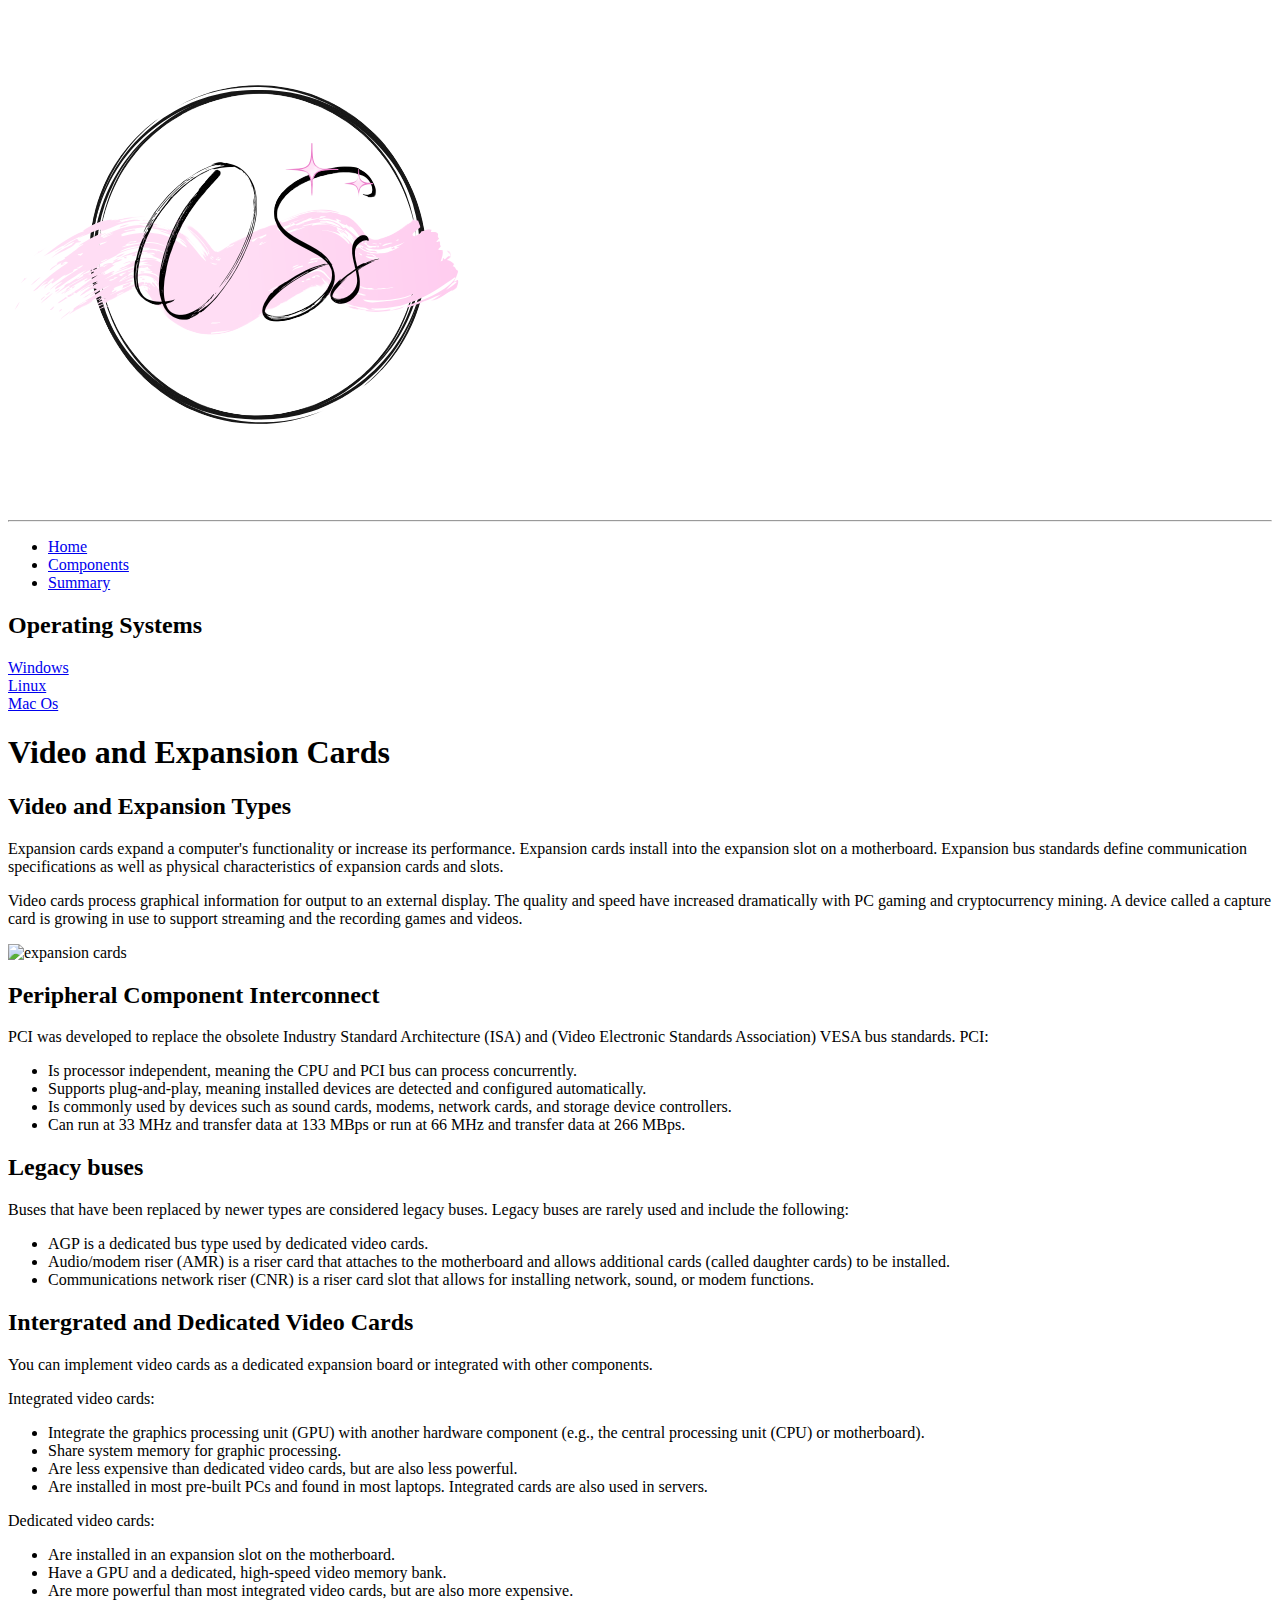
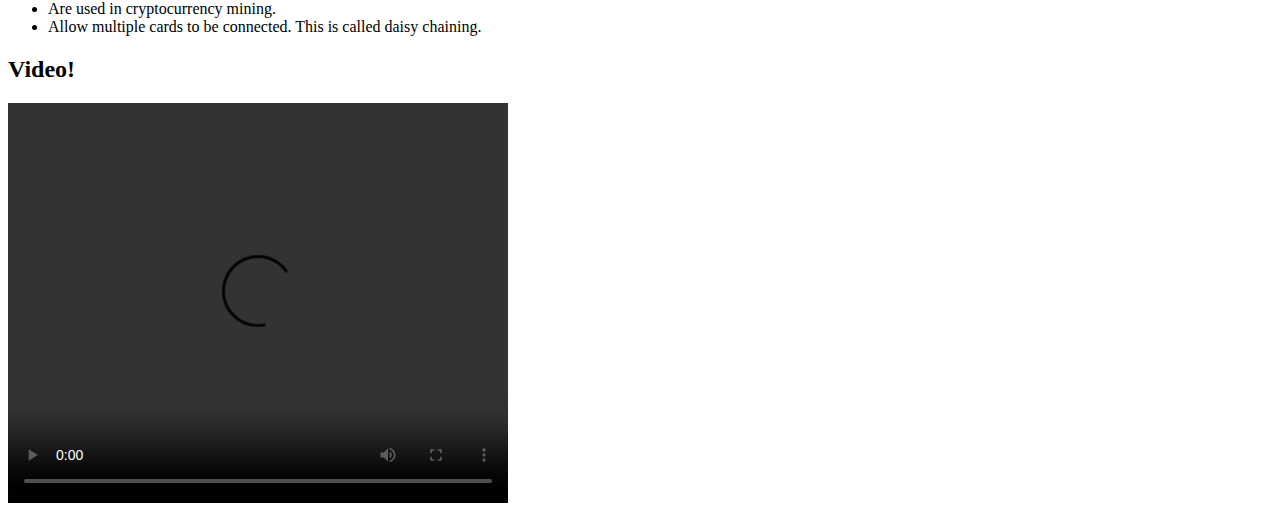
==== linux.html @ 0eb26a39 "Create linux.html" ====
<!DOCTYPE html>
<html>
<head>
 <link rel="stylesheet" href="linux.html">
 <meta charset="utf-8">
 <meta name="viewport" content="width=device-width, initial-scale=1.0, maximum-scale=1.0, user-scalable=no">
 <link href="https://fonts.googleapis.com/css?family=Ruge+Boogie:regular" rel="stylesheet" />
 <link href="https://fonts.googleapis.com/css?family=Playwrite+AU+SA:100,200,300,regular" rel="stylesheet" />
 <title>Operating Systems</title>


</head>
<body>
<div class="container">
 <div class="content">
<img src="logo (1) (1).png" class="logo">
  <hr>
     <div class="container2">
         <nav>
             <ul>
                 <li><a href="index.html">Home</a></li>
                 <li><a href="main.html">Components</a></li>
                 <li><a href="Summary.html">Summary</a></li>
             </ul>
         </nav>
     </div>
 <div class="page-container">
     <div class="components-nav">
        <h2>Operating Systems</h2>
        <a href="windows.html" class="component-link">
            <div class="component-box">Windows</div>
        </a>
        <a href="linux.html" class="component-link">
            <div class="component-box">Linux</div>
        </a>
        <a href="mac.html" class="component-link">
            <div class="component-box">Mac Os</div>
        </a>
     </div>
      <div class="component-content">
            <h1>Video and Expansion Cards</h1>
            <div class="info-section">
                <h2> Video and Expansion Types</h2>
<p>Expansion cards expand a computer's functionality or increase its performance. Expansion cards install into the expansion slot on a motherboard. Expansion bus standards define communication specifications as well as physical characteristics of expansion cards and slots.</p>   
             <p>Video cards process graphical information for output to an external display. The quality and speed have increased dramatically with PC gaming and cryptocurrency mining. A device called a capture card is growing in use to support streaming and the recording games and videos.</p>
             <img src="expansion.jpeg" alt="expansion cards" class="section-image">
                 <div class="feature-list">
                <h2>Peripheral Component Interconnect</h2>            
<p>PCI was developed to replace the obsolete Industry Standard Architecture (ISA) and (Video Electronic Standards Association) VESA bus standards. PCI:</p>             
                  <ul>
<li>Is processor independent, meaning the CPU and PCI bus can process concurrently.</li>
<li>Supports plug-and-play, meaning installed devices are detected and configured automatically.</li>
<li>Is commonly used by devices such as sound cards, modems, network cards, and storage device controllers.</li>
<li>Can run at 33 MHz and transfer data at 133 MBps or run at 66 MHz and transfer data at 266 MBps.</li>
              </ul>
       <h2>Legacy buses</h2>
                  <p>	Buses that have been replaced by newer types are considered legacy buses. Legacy buses are rarely used and include the following:</p>
                  <ul>
<li>AGP is a dedicated bus type used by dedicated video cards.</li>
<li>Audio/modem riser (AMR) is a riser card that attaches to the motherboard and allows additional cards (called daughter cards) to be installed.</li>
<li>Communications network riser (CNR) is a riser card slot that allows for installing network, sound, or modem functions.</li>
                   
                  </ul>
                 <h2>Intergrated and Dedicated Video Cards</h2>
    <p>You can implement video cards as a dedicated expansion board or integrated with other components.</p>
        <p>Integrated video cards:</p>
                  <ul>
<li>Integrate the graphics processing unit (GPU) with another hardware component (e.g., the central processing unit (CPU) or motherboard).</li>
<li>Share system memory for graphic processing.</li>
<li>Are less expensive than dedicated video cards, but are also less powerful.</li>
<li>Are installed in most pre-built PCs and found in most laptops. Integrated cards are also used in servers.</li>  
                  </ul>
        <p>Dedicated video cards:</p>
                  <ul>
                   <li>Are installed in an expansion slot on the motherboard.</li>
<li>Have a GPU and a dedicated, high-speed video memory bank.</li>
<li>Are more powerful than most integrated video cards, but are also more expensive.</li>
<li>Are used in cryptocurrency mining.</li>
<li>Allow multiple cards to be connected. This is called daisy chaining.</li>
                  </ul>

                         <h2>Video!</h2>
  <video width="500px" height="400px" controls>
        <source src="Slots (1).mp4" type="video/mp4">
    </video>
                 </div>
       
            </div>
   
                </div>
            </div>
        </div>
    </div>
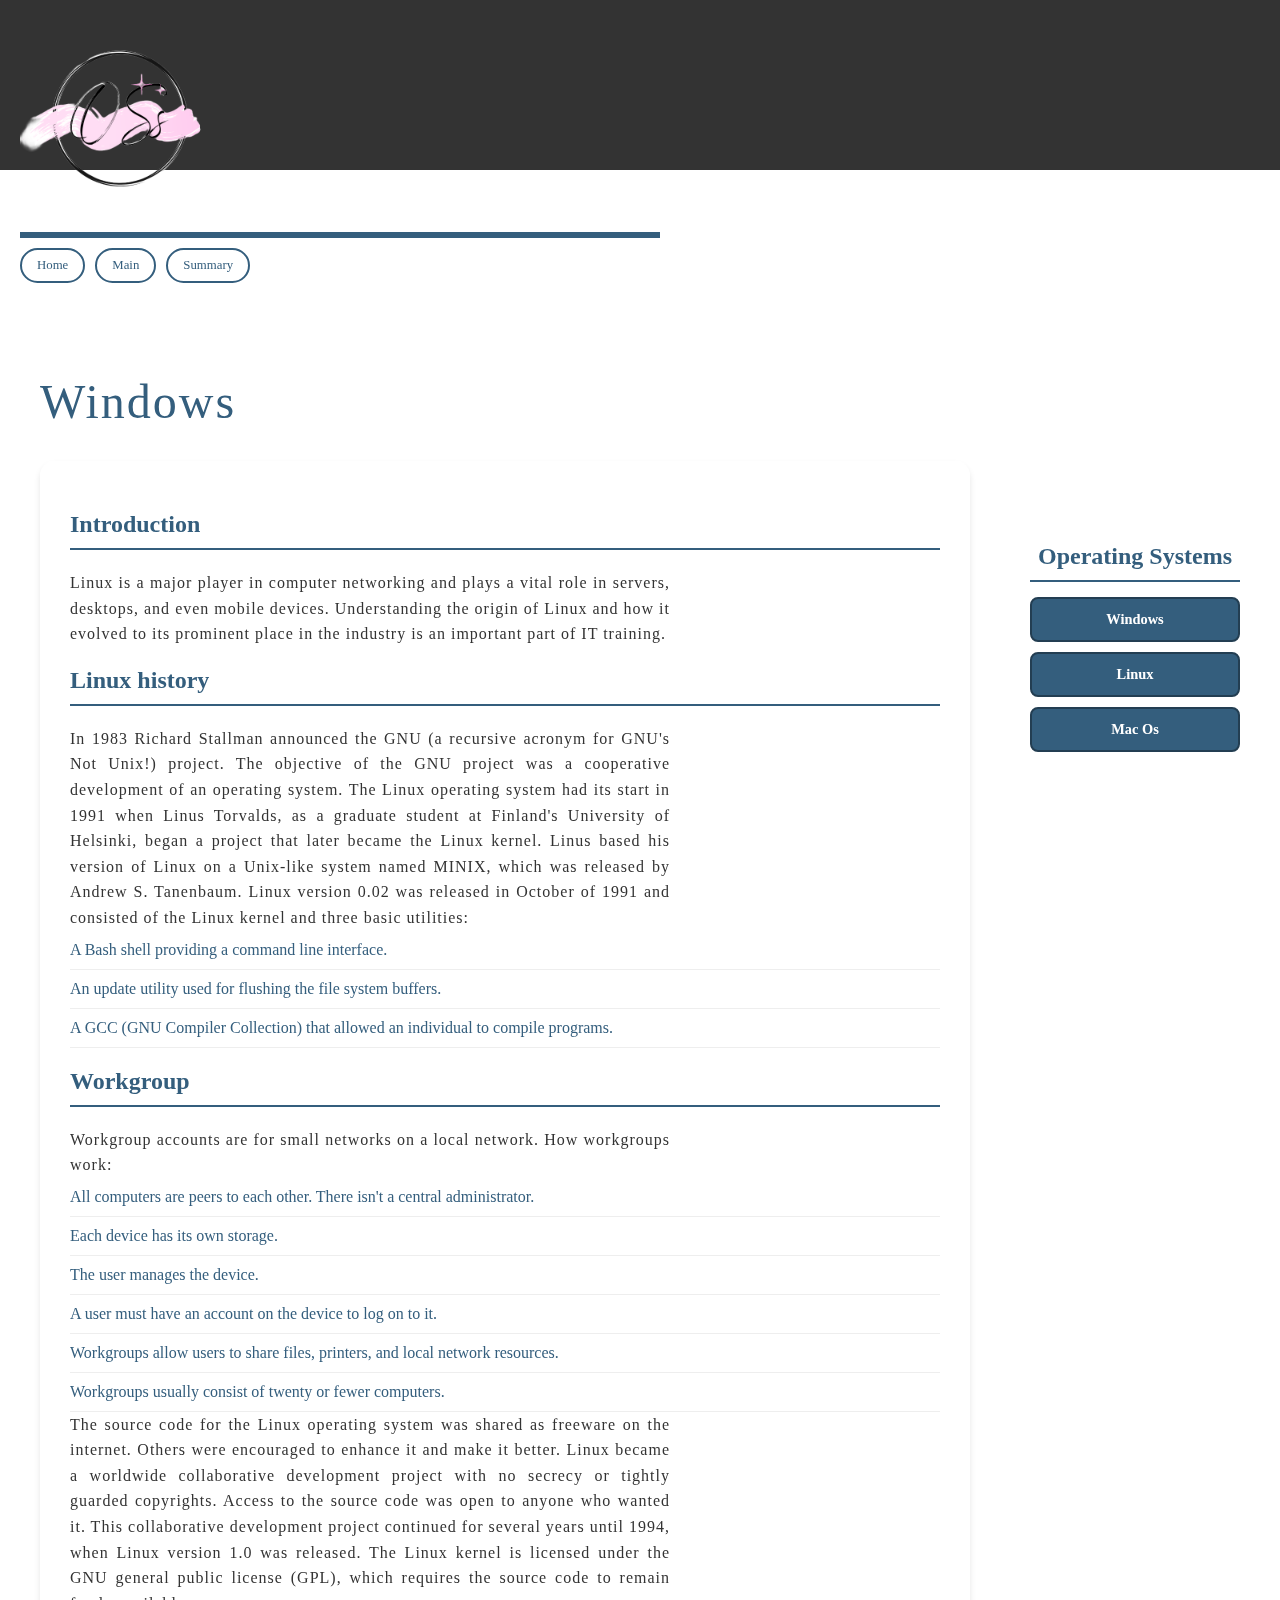
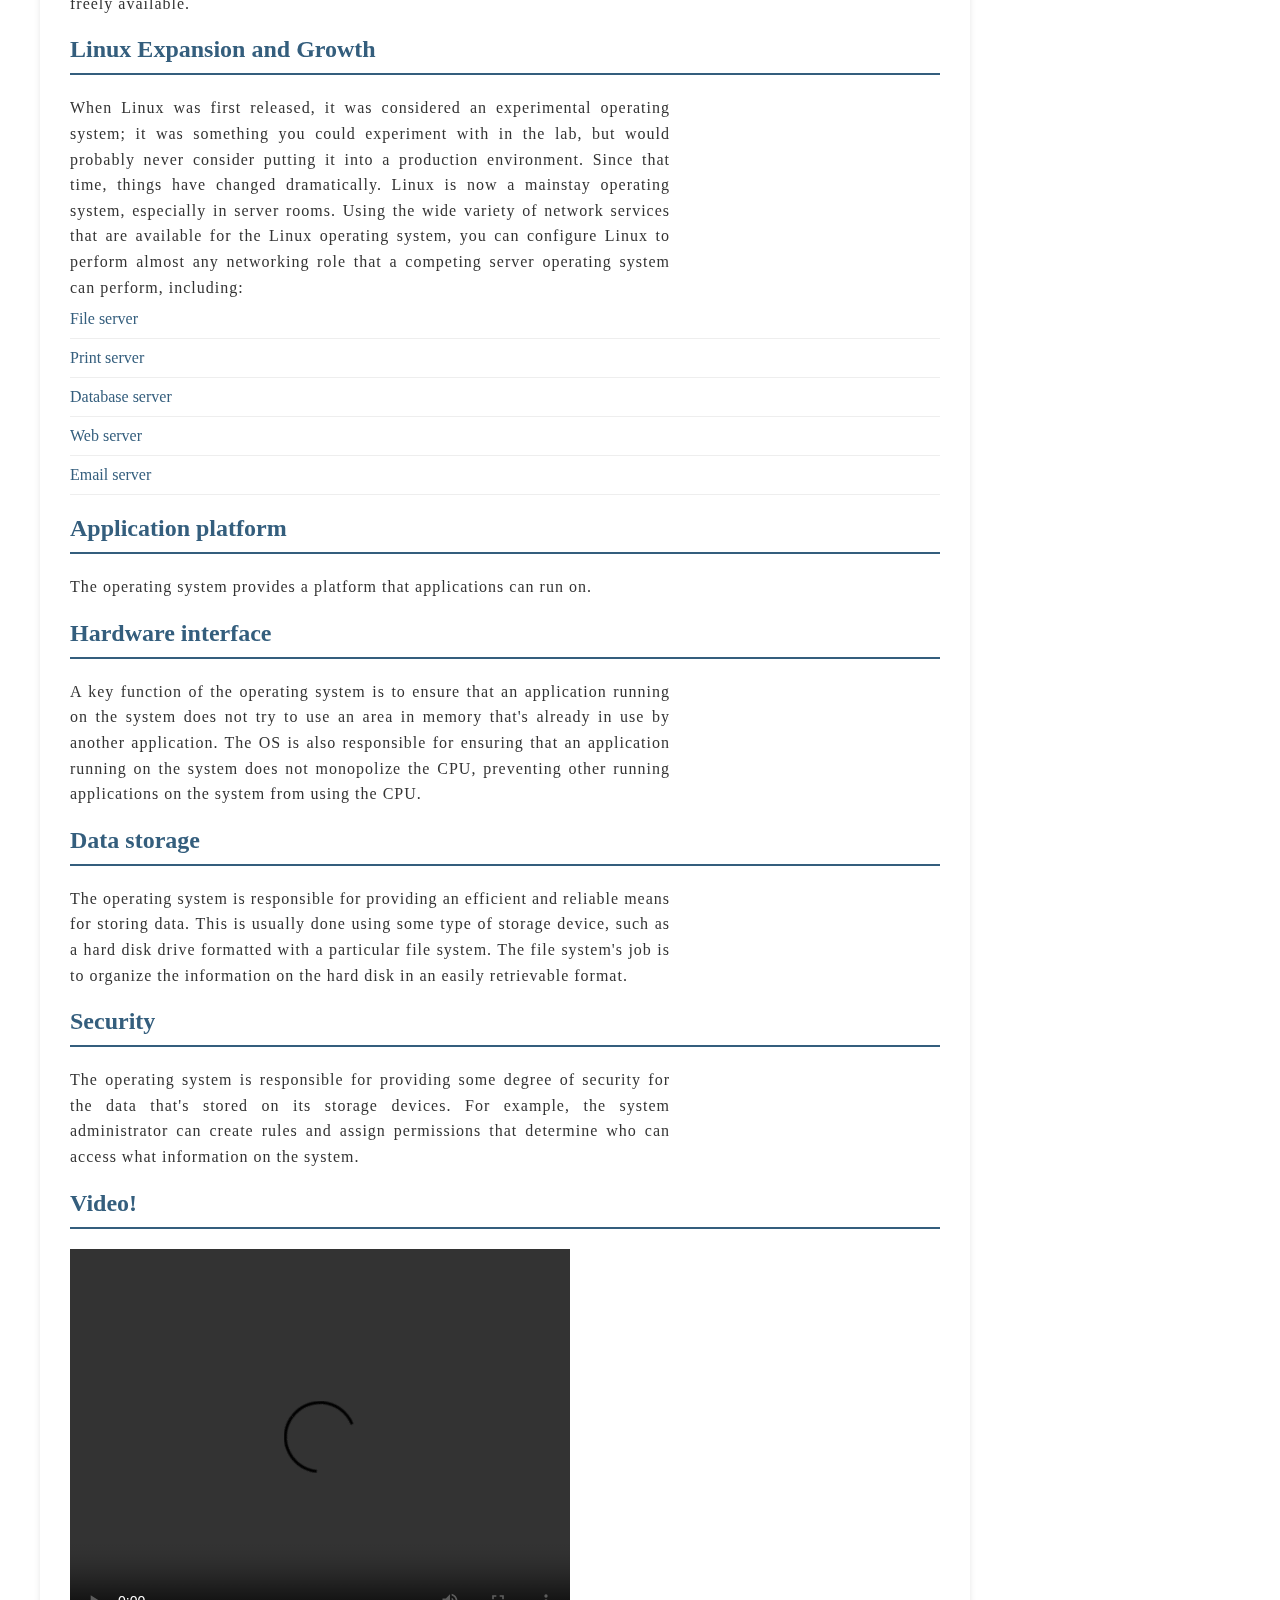
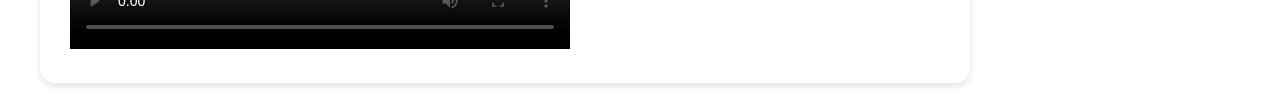
==== commit adbfdcb8: "Update linux.html" ====
--- a/linux.html
+++ b/linux.html
@@ -1,7 +1,7 @@
 <!DOCTYPE html>
 <html>
 <head>
- <link rel="stylesheet" href="linux.html">
+ <link rel="stylesheet" href="linux.css">
  <meta charset="utf-8">
  <meta name="viewport" content="width=device-width, initial-scale=1.0, maximum-scale=1.0, user-scalable=no">
  <link href="https://fonts.googleapis.com/css?family=Ruge+Boogie:regular" rel="stylesheet" />
@@ -19,7 +19,7 @@
          <nav>
              <ul>
                  <li><a href="index.html">Home</a></li>
-                 <li><a href="main.html">Components</a></li>
+                 <li><a href="main.html">Main</a></li>
                  <li><a href="Summary.html">Summary</a></li>
              </ul>
          </nav>
@@ -38,46 +38,60 @@
         </a>
      </div>
       <div class="component-content">
-            <h1>Video and Expansion Cards</h1>
+            <h1>Windows</h1>
             <div class="info-section">
-                <h2> Video and Expansion Types</h2>
-<p>Expansion cards expand a computer's functionality or increase its performance. Expansion cards install into the expansion slot on a motherboard. Expansion bus standards define communication specifications as well as physical characteristics of expansion cards and slots.</p>   
-             <p>Video cards process graphical information for output to an external display. The quality and speed have increased dramatically with PC gaming and cryptocurrency mining. A device called a capture card is growing in use to support streaming and the recording games and videos.</p>
-             <img src="expansion.jpeg" alt="expansion cards" class="section-image">
+                <h2> Introduction</h2>
+<p>Linux is a major player in computer networking and plays a vital role in servers, desktops, and even mobile devices. Understanding the origin of Linux and how it evolved to its prominent place in the industry is an important part of IT training.</p>          
                  <div class="feature-list">
-                <h2>Peripheral Component Interconnect</h2>            
-<p>PCI was developed to replace the obsolete Industry Standard Architecture (ISA) and (Video Electronic Standards Association) VESA bus standards. PCI:</p>             
+                <h2>Linux history</h2>         
+<p>In 1983 Richard Stallman announced the GNU (a recursive acronym for GNU's Not Unix!) project. 
+ The objective of the GNU project was a cooperative development of an operating system.
+ The Linux operating system had its start in 1991 when Linus Torvalds, as a graduate student at Finland's University of Helsinki,
+ began a project that later became the Linux kernel. Linus based his version of Linux on a Unix-like system named MINIX, which was released by Andrew S. Tanenbaum. 
+ Linux version 0.02 was released in October of 1991 and consisted of the Linux kernel and three basic utilities:</p>          
                   <ul>
-<li>Is processor independent, meaning the CPU and PCI bus can process concurrently.</li>
-<li>Supports plug-and-play, meaning installed devices are detected and configured automatically.</li>
-<li>Is commonly used by devices such as sound cards, modems, network cards, and storage device controllers.</li>
-<li>Can run at 33 MHz and transfer data at 133 MBps or run at 66 MHz and transfer data at 266 MBps.</li>
+<li>A Bash shell providing a command line interface.</li>
+<li>An update utility used for flushing the file system buffers.</li>
+<li>A GCC (GNU Compiler Collection) that allowed an individual to compile programs.</li>
               </ul>
-       <h2>Legacy buses</h2>
-                  <p>	Buses that have been replaced by newer types are considered legacy buses. Legacy buses are rarely used and include the following:</p>
+                  
+       <h2>Workgroup</h2>
+                 <p>Workgroup accounts are for small networks on a local network. How workgroups work:</p>
                   <ul>
-<li>AGP is a dedicated bus type used by dedicated video cards.</li>
-<li>Audio/modem riser (AMR) is a riser card that attaches to the motherboard and allows additional cards (called daughter cards) to be installed.</li>
-<li>Communications network riser (CNR) is a riser card slot that allows for installing network, sound, or modem functions.</li>
-                   
+<li>All computers are peers to each other. There isn't a central administrator.</li>
+<li>Each device has its own storage.</li>
+<li>The user manages the device.</li>
+<li>A user must have an account on the device to log on to it.</li>
+<li>Workgroups allow users to share files, printers, and local network resources.</li>
+<li>Workgroups usually consist of twenty or fewer computers.</li>  
                   </ul>
-                 <h2>Intergrated and Dedicated Video Cards</h2>
-    <p>You can implement video cards as a dedicated expansion board or integrated with other components.</p>
-        <p>Integrated video cards:</p>
+<P>The source code for the Linux operating system was shared as freeware on the internet. Others were encouraged to enhance it and make it better. Linux became a worldwide collaborative development project with no secrecy or tightly guarded copyrights. Access to the source code was open to anyone who wanted it. This collaborative development project continued for several years until 1994, when Linux version 1.0 was released.
+
+The Linux kernel is licensed under the GNU general public license (GPL), which requires the source code to remain freely available.</P>
+
+                  
+                 <h2>Linux Expansion and Growth</h2>
+<p>When Linux was first released, it was considered an experimental operating system; it was something you could experiment with in the lab, but would probably never consider putting it into a production environment. Since that time, things have changed dramatically. Linux is now a mainstay operating system, especially in server rooms. Using the wide variety of network services that are available for the Linux operating system, 
+ you can configure Linux to perform almost any networking role that a competing server operating system can perform, including:</p>     
                   <ul>
-<li>Integrate the graphics processing unit (GPU) with another hardware component (e.g., the central processing unit (CPU) or motherboard).</li>
-<li>Share system memory for graphic processing.</li>
-<li>Are less expensive than dedicated video cards, but are also less powerful.</li>
-<li>Are installed in most pre-built PCs and found in most laptops. Integrated cards are also used in servers.</li>  
-                  </ul>
-        <p>Dedicated video cards:</p>
-                  <ul>
-                   <li>Are installed in an expansion slot on the motherboard.</li>
-<li>Have a GPU and a dedicated, high-speed video memory bank.</li>
-<li>Are more powerful than most integrated video cards, but are also more expensive.</li>
-<li>Are used in cryptocurrency mining.</li>
-<li>Allow multiple cards to be connected. This is called daisy chaining.</li>
-                  </ul>
+<li>File server</li>
+<li>Print server</li>
+<li>Database server</li>
+<li>Web server</li>
+<li>Email server</li>
+ </ul>
+                  <h2>Application platform	</h2>
+<p>The operating system provides a platform that applications can run on.</p>     
+               
+
+                  <h2>Hardware interface	</h2>
+<p>A key function of the operating system is to ensure that an application running on the system does not try to use an area in memory that's already in use by another application. The OS is also responsible for ensuring that an application running on the system does not monopolize the CPU, preventing other running applications on the system from using the CPU.
+</p>
+                 <h2>Data storage</h2>
+                  <p>The operating system is responsible for providing an efficient and reliable means for storing data. This is usually done using some type of storage device, such as a hard disk drive formatted with a particular file system. The file system's job is to organize the information on the hard disk in an easily retrievable format.
+</p>
+                  <h2>Security</h2>
+                  <p>The operating system is responsible for providing some degree of security for the data that's stored on its storage devices. For example, the system administrator can create rules and assign permissions that determine who can access what information on the system.</p>
 
                          <h2>Video!</h2>
   <video width="500px" height="400px" controls>
@@ -91,3 +105,8 @@
             </div>
         </div>
     </div>
+ </div>
+ <div class="sidebar"></div>
+</div>
+</body>
+</html>
--- a/linux.css
+++ b/linux.css
@@ -0,0 +1,322 @@
+* {
+  margin: 0;
+  padding: 0;
+  font-family: san-serif;
+  box-sizing: border-box;
+}
+
+.container{
+  min-height: 100vh;
+  width: 100%;
+  background-image: url(Mybackground.png);
+  background-size: cover;
+  background-position: center;
+  position: relative;
+  padding: 20px;
+}
+
+.content {
+  width: 100%;
+  margin: auto;
+  position: relative;
+  z-index: 2;
+}
+
+.content .logo {
+  width: 200px;
+  max-width: 40%;
+  margin-top: px;
+}
+
+.content hr {
+  border: none;
+  height: 0.5vw;
+  width: 50vw;
+  margin-top: 8px;
+  background: #345e7d;
+
+}
+
+.content h1{
+  font-size: 3rem;
+  font-weight: 100;
+  color: #345e7d;
+  margin-top: 60px;
+  margin-bottom: 30px;
+  letter-spacing: 2px;
+  line-height: 1.2;
+
+}
+.content p {
+  max-width: 600px;
+  width: 100%;
+  color; #2b4257;
+  letter-spacing: 1px;
+  font-size: 1rem;
+  text-align: justify;
+}
+
+.sidebar {
+  width: 100%;
+  height: 170px;
+  background: rgba(0,0,0,0.8);
+  position: absolute;
+  top: 0;
+  right: 0;
+  z-index: -1; /* Place it behind other elements */
+  backdrop-filter: blur(1px);
+}
+
+.container2 {
+  display: flex;
+  justify-content: space-between;
+  align-items: center;
+  color: black;
+}
+
+
+nav ul {
+  list-style: none;
+  display: flex;
+  gap: 10px;
+  color: #f2c9d3;
+}
+
+nav ul li a {
+  text-decoration: none;
+  color: #345e7d; 
+  font-size: 0.8em;
+  transition: all 0.3s ease;
+  border: 2px solid #345e7d;
+  padding: 8px 15px;
+  border-radius: 25px;
+  display: inline-block;
+  margin-top: 10px;
+  background-color: transparent;
+}
+
+nav ul li a:hover {
+  color: #fff;
+  background-color: #345e7d;
+  border-color: #345e7d;
+  transform: scale(1.05);
+  text-decoration: underline;
+}
+
+h3 {
+  font-size: 20px;
+  font-weight: bold;
+  color: #345e7d;
+}
+
+br {
+  font-size: 20px;
+}
+
+.page-container {
+  display: flex;
+  margin-top: 30px;
+  min-height: calc(100vh - 200px);
+}
+
+.components-nav {
+  width: 250px;
+  background: rgba(255, 255, 255, 0.9);
+  padding: 20px;
+  position: sticky;
+  top: 180px;
+  height: fit-content;
+  border-radius: 10px;
+  margin-left: 20px;
+  order: 2;
+}
+
+.components-nav h2 {
+  color: #345e7d;
+  margin-bottom: 15px;
+  text-align: center;
+}
+
+.component-link {
+  text-decoration: none;
+  display: block;
+  margin-bottom: 10px;
+}
+
+.component-box {
+  background-color: #345e7d;
+  border: 2px solid #233e52;
+  padding: 12px;
+  border-radius: 8px;
+  color: white;
+  text-align: center;
+  font-weight: bold;
+  transition: all 0.3s ease;
+  font-size: 0.9em;
+}
+
+.component-box:hover {
+  background-color: #233e52;
+  transform: translateX(5px);
+  box-shadow: 0 2px 4px rgba(0,0,0,0.2);
+}
+
+.component-content {
+  flex: 1;
+  padding: 0 20px;
+  order: 1;
+}
+
+.component-content h1 {
+  margin-bottom: 30px;
+}
+
+.component-content h2 {
+  color: #345e7d;
+  margin: 20px 0;
+}
+
+.component-content p {
+  line-height: 1.6;
+  color: #333;
+}
+
+.page-container {
+  display: flex;
+  margin-top: 30px;
+  min-height: calc(100vh - 200px);
+}
+
+.components-nav {
+  width: 250px;
+  background: rgba(255, 255, 255, 0.9);
+  padding: 20px;
+  position: relative;
+  height: fit-content;
+  border-radius: 10px;
+  margin-left: 20px;
+  order: 2;
+}
+
+.components-nav h2 {
+  color: #345e7d;
+  margin-bottom: 15px;
+  text-align: center;
+}
+
+.component-link {
+  text-decoration: none;
+  display: block;
+  margin-bottom: 10px;
+}
+
+.component-box {
+  background-color: #345e7d;
+  border: 2px solid #233e52;
+  padding: 12px;
+  border-radius: 8px;
+  color: white;
+  text-align: center;
+  font-weight: bold;
+  transition: all 0.3s ease;
+  font-size: 0.9em;
+}
+
+.component-box:hover {
+  background-color: #233e52;
+  transform: translateX(5px);
+  box-shadow: 0 2px 4px rgba(0,0,0,0.2);
+}
+
+.component-content {
+  flex: 1;
+  padding: 0 20px;
+  order: 1;
+}
+
+.component-content h1 {
+  margin-bottom: 30px;
+}
+
+.component-content h2 {
+  color: #345e7d;
+  margin: 20px 0;
+}
+
+.component-content p {
+  line-height: 1.6;
+  color: #333;
+}
+
+.info-section {
+  background: rgba(255, 255, 255, 0.95);
+  padding: 30px;
+  border-radius: 15px;
+  box-shadow: 0 4px 6px rgba(0, 0, 0, 0.1);
+}
+
+.section-image {
+  width: 100%;
+  max-width: 800px;
+  height: auto;
+  margin: 20px 0;
+  border-radius: 10px;
+  box-shadow: 0 2px 4px rgba(0, 0, 0, 0.1);
+}
+
+.feature-list ul {
+  list-style-type: none;
+  padding: 0;
+}
+
+.feature-list ul li {
+  padding: 10px 0;
+  border-bottom: 1px solid #eee;
+  color: #345e7d;
+}
+
+.form-factor-card, .case-card {
+  background: white;
+  padding: 20px;
+  margin: 15px 0;
+  border-radius: 8px;
+  border-left: 4px solid #345e7d;
+  box-shadow: 0 2px 4px rgba(0, 0, 0, 0.05);
+}
+
+.form-factor-card h3, .case-card h3 {
+  color: #345e7d;
+  margin-bottom: 15px;
+}
+
+.form-factor-card ul, .case-card ul {
+  list-style-type: none;
+  padding-left: 20px;
+}
+
+.form-factor-card ul li, .case-card ul li {
+  padding: 5px 0;
+  color: #666;
+  position: relative;
+}
+
+.form-factor-card ul li:before, .case-card ul li:before {
+  content: "•";
+  color: #345e7d;
+  position: absolute;
+  left: -15px;
+}
+
+.case-types {
+  display: grid;
+  grid-template-columns: repeat(auto-fit, minmax(250px, 1fr));
+  gap: 20px;
+  margin-top: 20px;
+}
+
+h2 {
+  margin: 30px 0 20px;
+  color: #345e7d;
+  border-bottom: 2px solid #345e7d;
+  padding-bottom: 10px;
+}
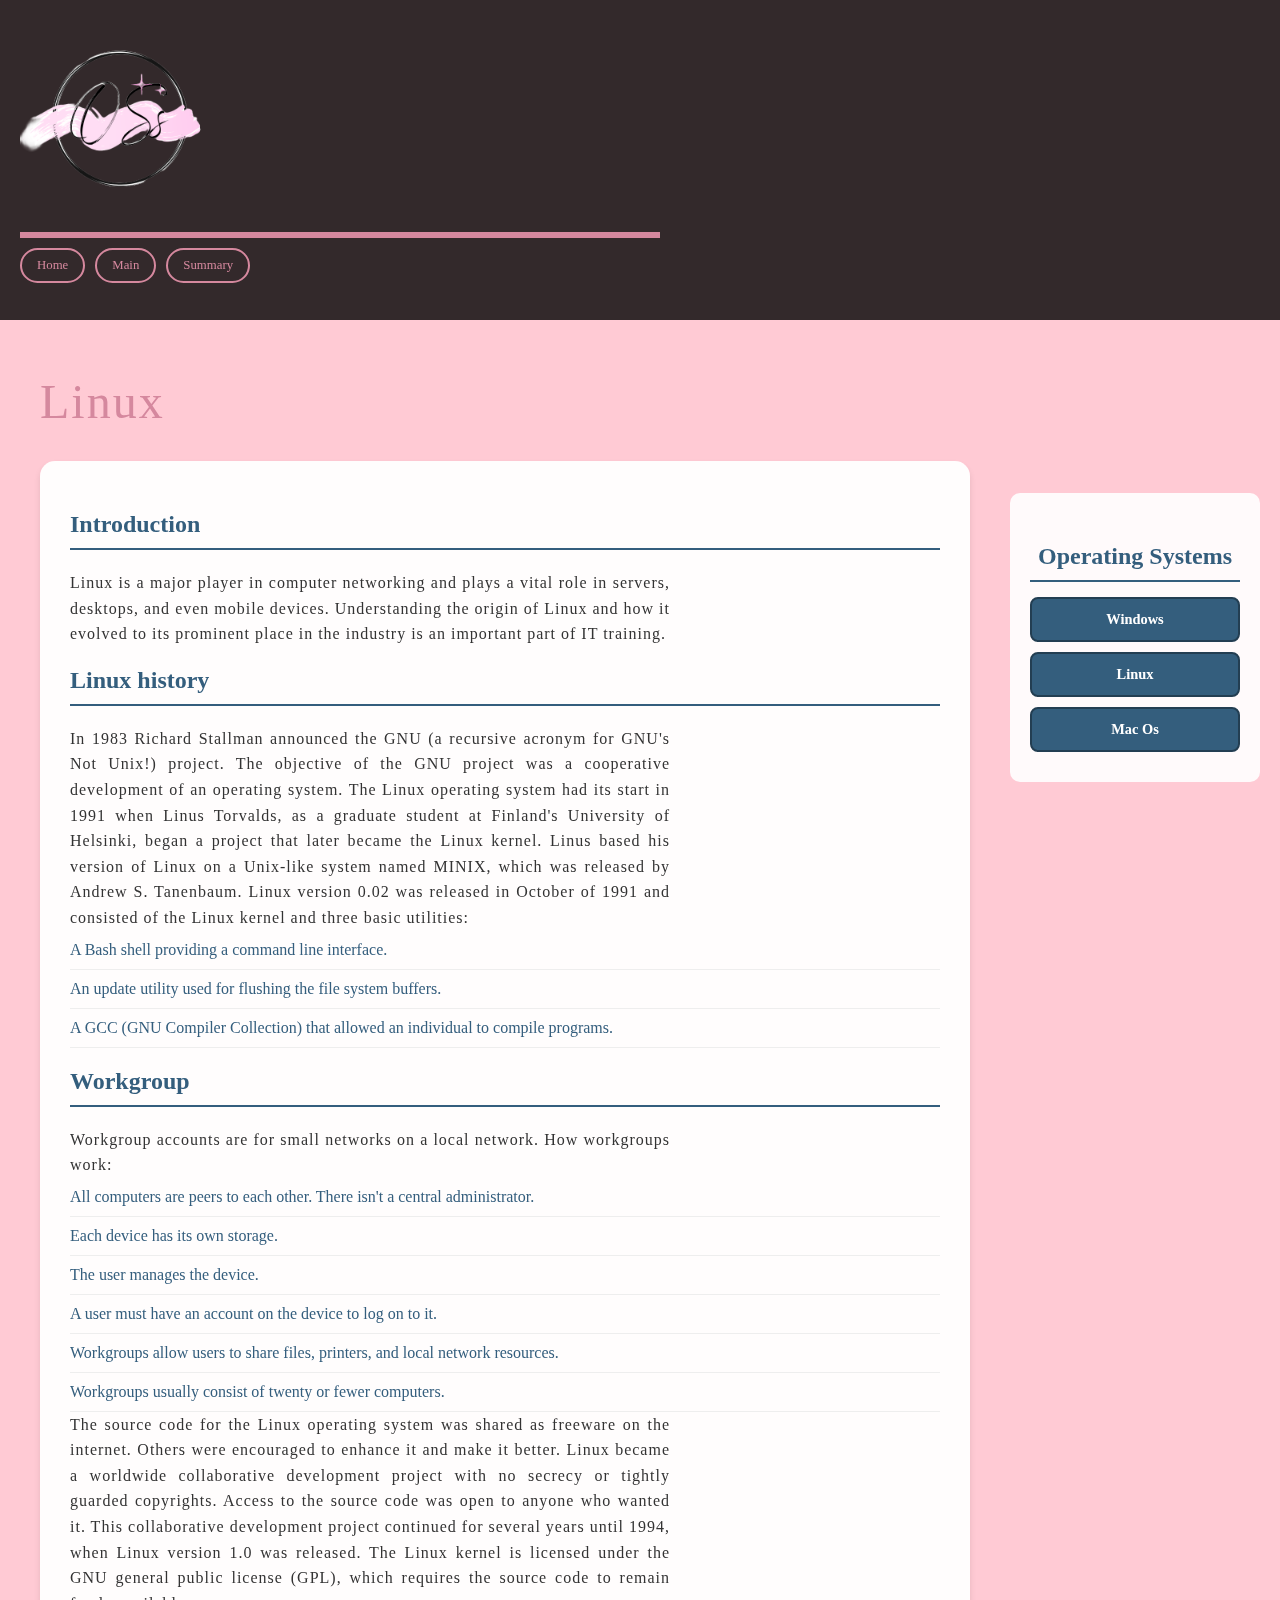
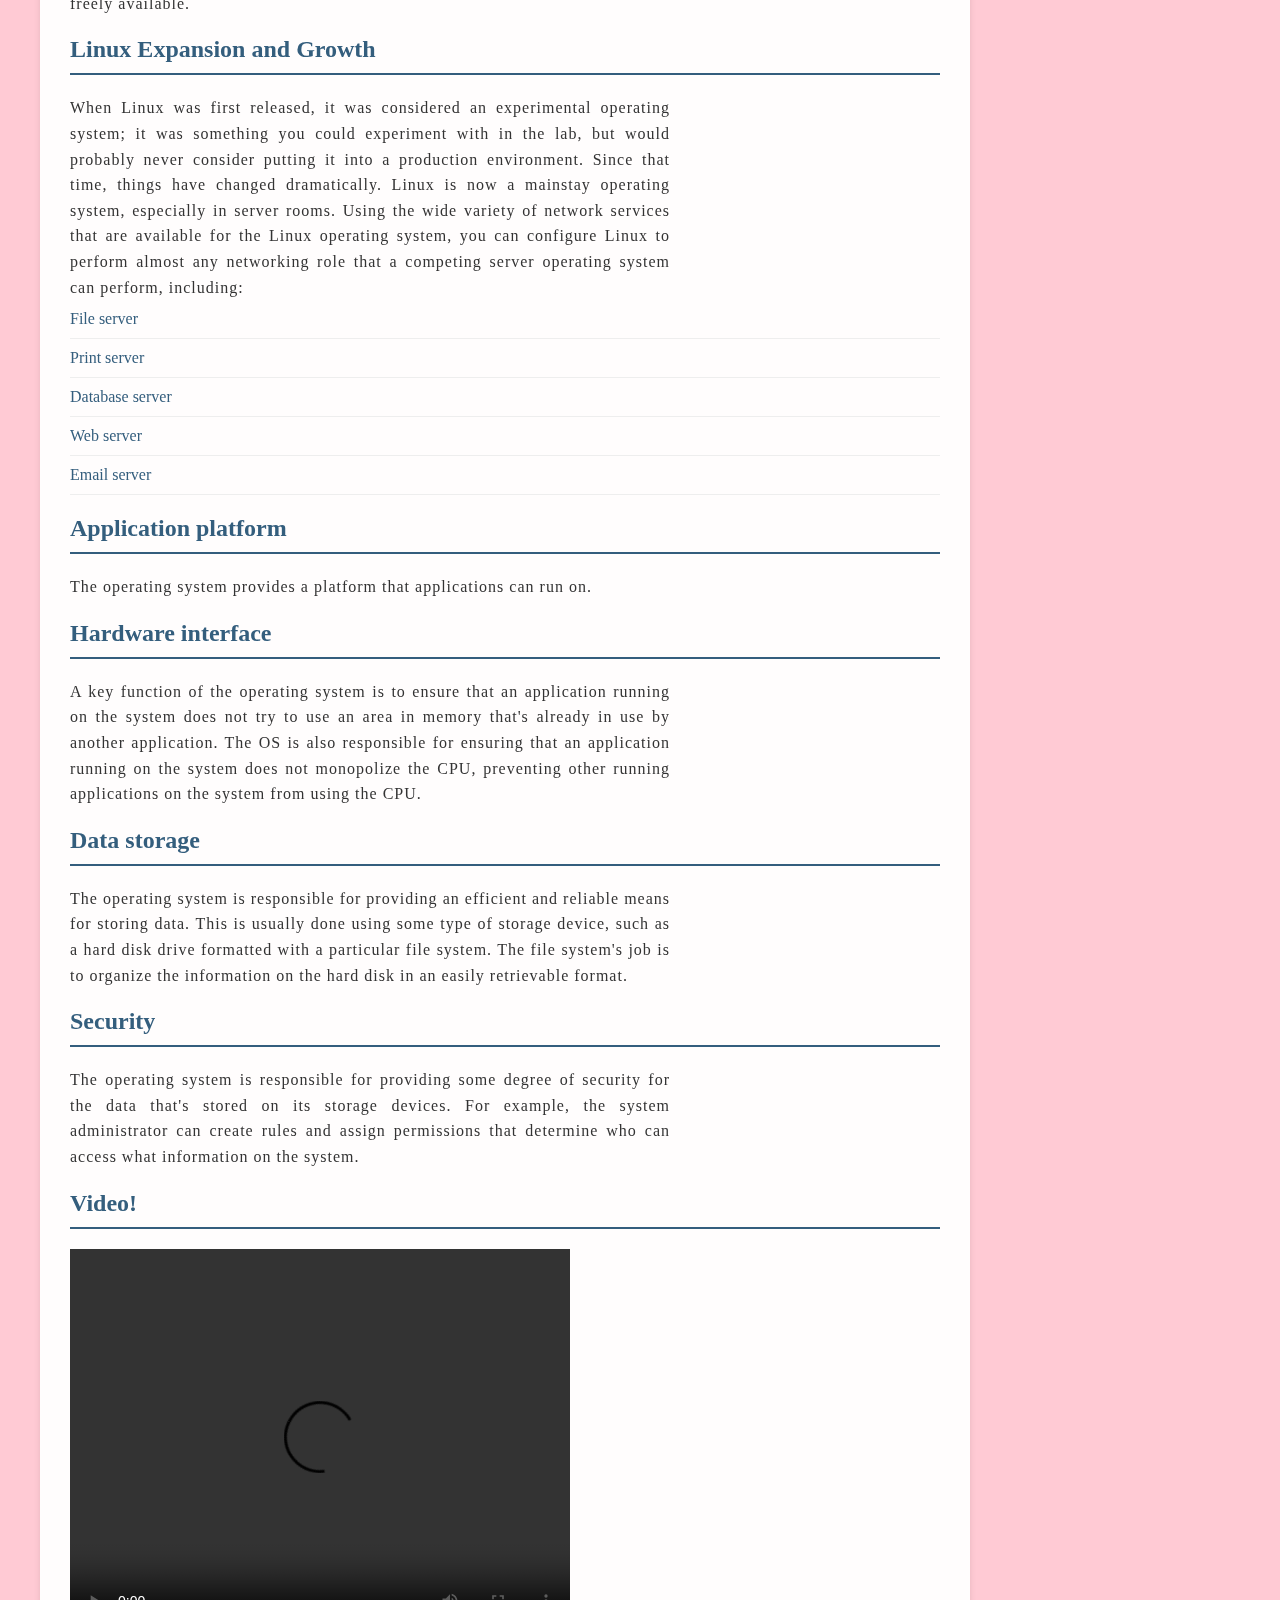
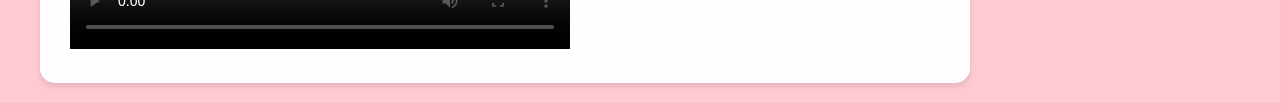
==== commit 38ccb9d3: "Update linux.html" ====
--- a/linux.html
+++ b/linux.html
@@ -38,7 +38,7 @@
         </a>
      </div>
       <div class="component-content">
-            <h1>Windows</h1>
+            <h1>Linux</h1>
             <div class="info-section">
                 <h2> Introduction</h2>
 <p>Linux is a major player in computer networking and plays a vital role in servers, desktops, and even mobile devices. Understanding the origin of Linux and how it evolved to its prominent place in the industry is an important part of IT training.</p>          
@@ -95,7 +95,7 @@
 
                          <h2>Video!</h2>
   <video width="500px" height="400px" controls>
-        <source src="Slots (1).mp4" type="video/mp4">
+        <source src="linux (1).mp4" type="video/mp4">
     </video>
                  </div>
        
--- a/linux.css
+++ b/linux.css
@@ -8,7 +8,7 @@
 .container{
   min-height: 100vh;
   width: 100%;
-  background-image: url(Mybackground.png);
+  background-color:#FFCAD4;
   background-size: cover;
   background-position: center;
   position: relative;
@@ -33,14 +33,14 @@
   height: 0.5vw;
   width: 50vw;
   margin-top: 8px;
-  background: #345e7d;
+  background: #D5889E;
 
 }
 
 .content h1{
   font-size: 3rem;
   font-weight: 100;
-  color: #345e7d;
+  color: #D5889E;
   margin-top: 60px;
   margin-bottom: 30px;
   letter-spacing: 2px;
@@ -50,7 +50,7 @@
 .content p {
   max-width: 600px;
   width: 100%;
-  color; #2b4257;
+  color: #2b4257;
   letter-spacing: 1px;
   font-size: 1rem;
   text-align: justify;
@@ -58,14 +58,15 @@
 
 .sidebar {
   width: 100%;
-  height: 170px;
+  height: 320px;
   background: rgba(0,0,0,0.8);
   position: absolute;
   top: 0;
   right: 0;
-  z-index: -1; /* Place it behind other elements */
+  z-index: 1;
   backdrop-filter: blur(1px);
 }
+
 
 .container2 {
   display: flex;
@@ -79,15 +80,15 @@
   list-style: none;
   display: flex;
   gap: 10px;
-  color: #f2c9d3;
+   color: #f2c9d3;
 }
 
 nav ul li a {
   text-decoration: none;
-  color: #345e7d; 
+  color: #D5889E; 
   font-size: 0.8em;
   transition: all 0.3s ease;
-  border: 2px solid #345e7d;
+  border: 2px solid #D5889E;
   padding: 8px 15px;
   border-radius: 25px;
   display: inline-block;
@@ -97,7 +98,7 @@
 
 nav ul li a:hover {
   color: #fff;
-  background-color: #345e7d;
+  background-color: #D5889E;
   border-color: #345e7d;
   transform: scale(1.05);
   text-decoration: underline;
@@ -106,7 +107,7 @@
 h3 {
   font-size: 20px;
   font-weight: bold;
-  color: #345e7d;
+  color: #D5889E;
 }
 
 br {
@@ -320,3 +321,4 @@
   border-bottom: 2px solid #345e7d;
   padding-bottom: 10px;
 }
+
